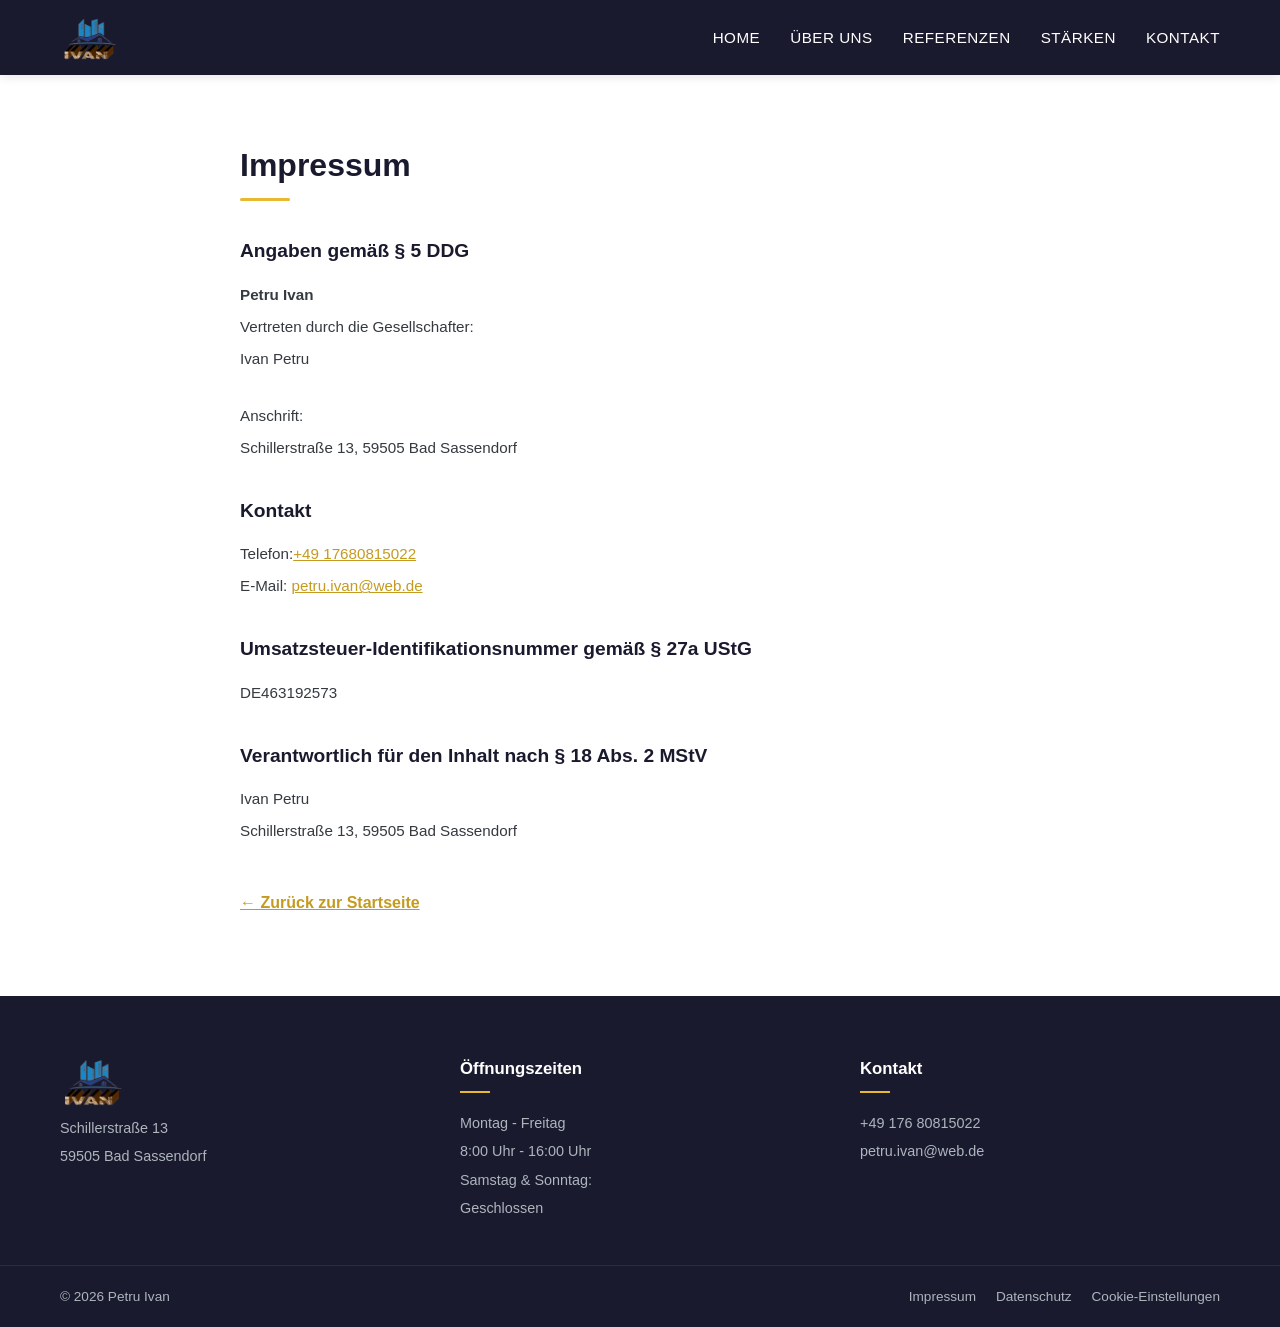
==== impressum.html @ 62a2ac3f "Initial commit: construction company presentation website" ====
<!DOCTYPE html>
<html lang="de">
<head>
    <meta charset="UTF-8">
    <meta name="viewport" content="width=device-width, initial-scale=1.0">
    <title>Impressum — Petru Ivan</title>
    <link rel="stylesheet" href="css/style.css">
    <style>
        .impressum-page {
            padding: 140px 0 80px;
        }
        .impressum-content {
            max-width: 800px;
            margin: 0 auto;
        }
        .impressum-content h2 {
            font-family: var(--font-heading);
            font-size: 2rem;
            font-weight: 700;
            color: var(--secondary);
            margin-bottom: 30px;
            position: relative;
            padding-bottom: 10px;
        }
        .impressum-content h2::after {
            content: '';
            position: absolute;
            bottom: 0;
            left: 0;
            width: 50px;
            height: 3px;
            background: var(--primary);
            border-radius: 2px;
        }
        .impressum-content h3 {
            font-family: var(--font-heading);
            font-size: 1.2rem;
            font-weight: 600;
            color: var(--secondary);
            margin: 35px 0 15px;
        }
        .impressum-content p {
            color: var(--gray-dark);
            font-size: 0.95rem;
            line-height: 1.7;
            margin-bottom: 6px;
        }
        .impressum-content a {
            color: var(--primary-dark);
            text-decoration: underline;
        }
        .placeholder {
            color: #999;
            font-style: italic;
        }
        .back-link {
            display: inline-block;
            margin-top: 40px;
            color: var(--primary-dark);
            font-weight: 600;
            text-decoration: none;
        }
        .back-link:hover {
            text-decoration: underline;
        }
    </style>
</head>
<body>

    <nav class="navbar scrolled">
        <div class="container nav-container">
            <a href="index.html" class="logo">
                <img src="logo.png" alt="Ivan" class="logo-img">
            </a>
            <button class="hamburger" aria-label="Meniu">
                <span></span>
                <span></span>
                <span></span>
            </button>
            <ul class="nav-links">
                <li><a href="index.html#acasa">Home</a></li>
                <li><a href="index.html#despre-noi">Über uns</a></li>
                <li><a href="index.html#galerie">Referenzen</a></li>
                <li><a href="index.html#strengths">Stärken</a></li>
                <li><a href="index.html#contact">Kontakt</a></li>
            </ul>
        </div>
    </nav>

    <section class="impressum-page">
        <div class="container">
            <div class="impressum-content">
                <h2>Impressum</h2>

                <h3>Angaben gemäß § 5 DDG</h3>
                <p><strong>Petru Ivan</strong></p>
                <p>Vertreten durch die Gesellschafter:</p>
                <p>Ivan Petru</p>
                <br>
                <p>Anschrift:</p>
                <p>Schillerstraße 13, 59505 Bad Sassendorf</p>
                                       
                <h3>Kontakt</h3>
                <p>Telefon:<a href="tel:+4917680815022">+49 17680815022</a></p>
                <p>E-Mail: <a href="mailto:petru.ivan@web.de">petru.ivan@web.de</a></p>

                <h3>Umsatzsteuer-Identifikationsnummer gemäß § 27a UStG</h3>
                <p>DE463192573</p>

                <h3>Verantwortlich für den Inhalt nach § 18 Abs. 2 MStV</h3>
                <p>Ivan Petru</p>
                <p>Schillerstraße 13, 59505 Bad Sassendorf</p>

                <a href="index.html" class="back-link">&larr; Zurück zur Startseite</a>
            </div>
        </div>
    </section>

    <footer class="footer">
        <div class="container footer-grid">
            <div class="footer-col footer-col-brand">
                <div class="footer-logo">
                    <img src="logo.png" alt="Ivan" class="footer-logo-img">
                </div>
                <div class="footer-address">
                    <p>Schillerstraße 13</p>
                    <p>59505 Bad Sassendorf</p>
                </div>
            </div>
            <div class="footer-col">
                <h4>Öffnungszeiten</h4>
                <p>Montag - Freitag</p>
                <p>8:00 Uhr - 16:00 Uhr</p>
                <p>Samstag &amp; Sonntag:</p>
                <p>Geschlossen</p>
            </div>
            <div class="footer-col">
                <h4>Kontakt</h4>
                <p><a href="tel:+4917680815022">+49 176 80815022</a></p>
                <p><a href="mailto:petru.ivan@web.de">petru.ivan@web.de</a></p>
            </div>
        </div>
        <div class="footer-bottom">
            <div class="container footer-bottom-content">
                <p>&copy; 2026 Petru Ivan</p>
                <div class="footer-legal">
                    <a href="impressum.html">Impressum</a>
                    <a href="datenschutz.html">Datenschutz</a>
                    <a href="cookie-einstellungen.html">Cookie-Einstellungen</a>
                </div>
            </div>
        </div>
    </footer>

    <script src="js/script.js"></script>
</body>
</html>
---- css/style.css ----
/* ============================================
   ConstructPro - Construction Company Website
   ============================================ */

/* CSS Variables */
:root {
    --primary: #e8b830;
    --primary-dark: #c49a20;
    --secondary: #1a1a2e;
    --dark: #16213e;
    --darker: #0f1629;
    --light: #f5f5f5;
    --white: #ffffff;
    --gray: #6c757d;
    --gray-dark: #343a40;
    --text: #333333;
    --text-light: #adb5bd;
    --font-heading: 'Helvetica Neue', Helvetica, Arial, sans-serif;
    --font-body: 'Helvetica Neue', Helvetica, Arial, sans-serif;
    --transition: all 0.3s ease;
    --shadow: 0 5px 20px rgba(0, 0, 0, 0.15);
    --shadow-hover: 0 10px 30px rgba(0, 0, 0, 0.25);
    --radius: 8px;
}

/* Reset */
*,
*::before,
*::after {
    margin: 0;
    padding: 0;
    box-sizing: border-box;
}

html {
    scroll-behavior: smooth;
    scroll-padding-top: 80px;
}

body {
    font-family: var(--font-body);
    color: var(--text);
    line-height: 1.6;
    overflow-x: hidden;
}

.container {
    max-width: 1200px;
    margin: 0 auto;
    padding: 0 20px;
}

a {
    text-decoration: none;
    color: inherit;
}

ul {
    list-style: none;
}

img {
    max-width: 100%;
    height: auto;
}

/* ============================================
   Navbar
   ============================================ */
.navbar {
    position: fixed;
    top: 0;
    left: 0;
    width: 100%;
    z-index: 1000;
    background: var(--secondary);
    transition: var(--transition);
    box-shadow: 0 2px 10px rgba(0, 0, 0, 0.1);
}

.navbar.scrolled {
    background: rgba(26, 26, 46, 0.97);
    backdrop-filter: blur(10px);
}

.nav-container {
    display: flex;
    justify-content: space-between;
    align-items: center;
    height: 75px;
}

.logo {
    display: flex;
    flex-direction: column;
    align-items: center;
    gap: 2px;
}

.logo-img {
    height: 45px;
    width: auto;
    display: block;
}

.logo-sub {
    font-family: var(--font-heading);
    font-size: 0.55rem;
    font-weight: 300;
    color: var(--white);
    line-height: 1.2;
    letter-spacing: 0.5px;
}

.nav-links {
    display: flex;
    gap: 30px;
    align-items: center;
}

.nav-links a {
    color: var(--white);
    font-family: var(--font-heading);
    font-weight: 500;
    font-size: 0.95rem;
    text-transform: uppercase;
    letter-spacing: 0.5px;
    padding: 8px 0;
    position: relative;
    transition: var(--transition);
}

.nav-links a::after {
    content: '';
    position: absolute;
    bottom: 0;
    left: 0;
    width: 0;
    height: 2px;
    background: var(--primary);
    transition: var(--transition);
}

.nav-links a:hover,
.nav-links a.active {
    color: var(--primary);
}

.nav-links a:hover::after,
.nav-links a.active::after {
    width: 100%;
}

.hamburger {
    display: none;
    flex-direction: column;
    gap: 5px;
    cursor: pointer;
    background: none;
    border: none;
    padding: 5px;
}

.hamburger span {
    display: block;
    width: 28px;
    height: 3px;
    background: var(--white);
    border-radius: 3px;
    transition: var(--transition);
}

.hamburger.active span:nth-child(1) {
    transform: rotate(45deg) translate(5px, 5px);
}

.hamburger.active span:nth-child(2) {
    opacity: 0;
}

.hamburger.active span:nth-child(3) {
    transform: rotate(-45deg) translate(7px, -6px);
}

/* ============================================
   Hero Section
   ============================================ */
.hero {
    display: flex;
    min-height: 100vh;
    background: var(--secondary);
}

.hero-left {
    flex: 1.15;
    display: flex;
    align-items: center;
    background: linear-gradient(135deg, var(--secondary) 0%, var(--dark) 50%, var(--darker) 100%);
    position: relative;
    overflow: hidden;
    padding: 120px 60px 80px;
}

.hero-left::before {
    content: '';
    position: absolute;
    top: -50%;
    right: -50%;
    width: 600px;
    height: 600px;
    background: radial-gradient(circle, rgba(232, 184, 48, 0.08) 0%, transparent 70%);
    border-radius: 50%;
}

.hero-text {
    position: relative;
    z-index: 1;
    max-width: 550px;
}

.hero-text h1 {
    font-family: var(--font-heading);
    font-size: 3.5rem;
    font-weight: 500;
    color: var(--white);
    line-height: 1.15;
    margin-bottom: 20px;
    animation: fadeInUp 0.8s ease;
}

.hero-text h1 span {
    color: var(--primary);
}

.hero-text p {
    font-size: 1.15rem;
    color: var(--text-light);
    margin-bottom: 35px;
    animation: fadeInUp 0.8s ease 0.2s both;
}

.hero-buttons {
    display: flex;
    gap: 15px;
    flex-wrap: wrap;
    animation: fadeInUp 0.8s ease 0.4s both;
}

.hero-right {
    flex: 0.85;
    position: relative;
    overflow: hidden;
    height: 80vh;
    align-self: center;
    margin: auto 0;
}

.hero-image {
    width: 100%;
    height: 100%;
    object-fit: cover;
    display: block;
}

.hero-logo-overlay {
    position: absolute;
    inset: 0;
    display: flex;
    flex-direction: column;
    align-items: center;
    justify-content: center;
    background: rgba(26, 26, 46, 0.55);
    gap: 5px;
}

.hero-logo-overlay img {
    width: 50%;
    height: 45%;
    object-fit: contain;
    filter: drop-shadow(0 0 40px rgba(0, 0, 0, 0.6));
}

.hero-logo-sub {
    font-family: var(--font-heading);
    font-size: 1.35rem;
    font-weight: 700;
    color: var(--white);
    text-align: center;
    letter-spacing: 1px;
    line-height: 1.3;
    text-shadow: 0 2px 10px rgba(0, 0, 0, 0.5);
    -webkit-text-stroke: 1.5px #3b82f6;
}

/* Buttons */
.btn {
    display: inline-block;
    padding: 14px 32px;
    font-family: var(--font-heading);
    font-weight: 600;
    font-size: 0.9rem;
    text-transform: uppercase;
    letter-spacing: 0.5px;
    border-radius: var(--radius);
    border: 2px solid transparent;
    cursor: pointer;
    transition: var(--transition);
}

.btn-primary {
    background: var(--primary);
    color: var(--secondary);
    border-color: var(--primary);
}

.btn-primary:hover {
    background: transparent;
    color: var(--primary);
}

.btn-secondary {
    background: transparent;
    color: var(--white);
    border-color: var(--white);
}

.btn-secondary:hover {
    background: var(--white);
    color: var(--secondary);
}

.btn-block {
    width: 100%;
}

/* ============================================
   Section Common
   ============================================ */
section {
    padding: 100px 0;
}

.section-header {
    text-align: center;
    margin-bottom: 60px;
}

.section-header h2 {
    font-family: var(--font-heading);
    font-size: 2.5rem;
    font-weight: 400;
    color: var(--secondary);
    margin-bottom: 10px;
    position: relative;
    display: inline-block;
}

.section-header h2::after {
    content: '';
    position: absolute;
    bottom: -8px;
    left: 50%;
    transform: translateX(-50%);
    width: 60px;
    height: 3px;
    background: var(--primary);
    border-radius: 2px;
}

.section-header p {
    color: var(--gray);
    font-size: 1.05rem;
    margin-top: 15px;
}

/* ============================================
   About Section
   ============================================ */
.about {
    background: var(--white);
}

.about-grid {
    display: grid;
    grid-template-columns: 1fr 1fr;
    gap: 60px;
    align-items: center;
}

.about-image {
    display: flex;
    align-items: center;
    justify-content: center;
}

.about-title-big {
    font-family: var(--font-heading);
    font-size: 5rem;
    font-weight: 500;
    color: var(--primary);
    line-height: 1;
    text-align: center;
}

.about-title-big::first-line {
    color: var(--secondary);
}

.about-text h3 {
    font-family: var(--font-heading);
    font-size: 1.8rem;
    font-weight: 400;
    color: var(--secondary);
    margin-bottom: 20px;
}

.about-text p {
    color: var(--gray-dark);
    margin-bottom: 15px;
    font-size: 1rem;
}

.about-list {
    list-style: none;
    margin-top: 10px;
}

.about-list li {
    padding: 10px 0;
    padding-left: 28px;
    position: relative;
    color: var(--gray-dark);
    font-size: 0.95rem;
    border-bottom: 1px solid #eee;
}

.about-list li:last-child {
    border-bottom: none;
}

.about-list li::before {
    content: '✓';
    position: absolute;
    left: 0;
    top: 10px;
    color: var(--primary);
    font-weight: 400;
    font-size: 1rem;
}

.about-list li strong {
    color: var(--secondary);
}

.stats {
    display: grid;
    grid-template-columns: repeat(3, 1fr);
    gap: 20px;
    margin-top: 35px;
}

.stat {
    text-align: center;
    padding: 20px 10px;
    background: var(--light);
    border-radius: var(--radius);
    transition: var(--transition);
}

.stat:hover {
    transform: translateY(-3px);
    box-shadow: var(--shadow);
}

.stat-number {
    display: block;
    font-family: var(--font-heading);
    font-size: 2.2rem;
    font-weight: 500;
    color: var(--primary);
}

.stat-label {
    display: block;
    font-size: 0.85rem;
    color: var(--gray);
    margin-top: 5px;
    font-weight: 500;
}

/* ============================================
   Gallery / Carousel Section
   ============================================ */
.gallery {
    background: var(--light);
}

.carousel {
    position: relative;
    max-width: 900px;
    margin: 0 auto;
    overflow: hidden;
    border-radius: var(--radius);
    box-shadow: var(--shadow);
}

.carousel-track {
    display: flex;
    transition: transform 0.5s ease-in-out;
}

.carousel-slide {
    min-width: 100%;
}

.carousel-slide img {
    width: 100%;
    height: 500px;
    object-fit: cover;
    display: block;
}

.carousel-btn {
    position: absolute;
    top: 50%;
    transform: translateY(-50%);
    background: rgba(26, 26, 46, 0.7);
    color: var(--white);
    border: none;
    width: 50px;
    height: 50px;
    border-radius: 50%;
    font-size: 1.2rem;
    cursor: pointer;
    transition: var(--transition);
    display: flex;
    align-items: center;
    justify-content: center;
    z-index: 2;
}

.carousel-btn:hover {
    background: var(--primary);
    color: var(--secondary);
}

.carousel-btn.prev {
    left: 15px;
}

.carousel-btn.next {
    right: 15px;
}

.carousel-dots {
    position: absolute;
    bottom: 20px;
    left: 50%;
    transform: translateX(-50%);
    display: flex;
    gap: 10px;
    z-index: 2;
}

.carousel-dot {
    width: 12px;
    height: 12px;
    border-radius: 50%;
    background: rgba(255, 255, 255, 0.5);
    border: none;
    cursor: pointer;
    transition: var(--transition);
}

.carousel-dot.active {
    background: var(--primary);
}

.carousel-slide img {
    cursor: pointer;
}

/* ============================================
   Lightbox
   ============================================ */
.lightbox {
    display: none;
    position: fixed;
    inset: 0;
    background: rgba(0, 0, 0, 0.9);
    z-index: 10000;
    align-items: center;
    justify-content: center;
    padding: 40px;
}

.lightbox.open {
    display: flex;
}

.lightbox-img {
    max-width: 90%;
    max-height: 90vh;
    object-fit: contain;
    border-radius: 4px;
}

.lightbox-close {
    position: absolute;
    top: 20px;
    right: 30px;
    color: var(--white);
    font-size: 40px;
    cursor: pointer;
    transition: var(--transition);
    line-height: 1;
}

.lightbox-close:hover {
    color: var(--primary);
}

/* ============================================
   Strengths Section
   ============================================ */
.strengths {
    background: var(--white);
}

.strengths-grid {
    display: grid;
    grid-template-columns: repeat(2, 1fr);
    gap: 30px;
}

.strength-image-card {
    border-radius: var(--radius);
    overflow: hidden;
    box-shadow: var(--shadow);
    background: var(--white);
    transition: var(--transition);
}

.strength-image-card:hover {
    transform: translateY(-5px);
    box-shadow: var(--shadow-hover);
}

.strength-image-card img {
    width: 100%;
    height: 350px;
    object-fit: cover;
    display: block;
}

.strength-caption {
    padding: 25px;
}

.strength-caption h4 {
    font-family: var(--font-heading);
    font-size: 1.15rem;
    font-weight: 400;
    color: var(--secondary);
    margin-bottom: 10px;
}

.strength-caption p {
    font-size: 0.9rem;
    color: var(--gray);
    line-height: 1.6;
}

/* ============================================
   Contact Section
   ============================================ */
.contact {
    background: var(--white);
}

.contact-simple {
    display: flex;
    justify-content: center;
    gap: 40px;
    flex-wrap: wrap;
    max-width: 700px;
    margin: 0 auto;
}

.contact-card {
    flex: 1;
    min-width: 250px;
    text-align: center;
    padding: 40px 30px;
    border-radius: var(--radius);
    background: var(--light);
    transition: var(--transition);
}

.contact-card:hover {
    transform: translateY(-5px);
    box-shadow: var(--shadow);
}

.contact-card-icon {
    display: inline-flex;
    align-items: center;
    justify-content: center;
    width: 64px;
    height: 64px;
    border-radius: 50%;
    background: var(--primary);
    color: var(--secondary);
    margin-bottom: 15px;
}

.contact-card:hover .contact-card-icon {
    background: var(--secondary);
    color: var(--primary);
}

.contact-card-value {
    font-family: var(--font-heading);
    font-size: 1.1rem;
    font-weight: 600;
    color: var(--secondary);
    text-decoration: none;
    transition: var(--transition);
}

.contact-card-value:hover {
    color: var(--primary);
}

/* ============================================
   Cookie Banner
   ============================================ */
.cookie-banner {
    position: fixed;
    bottom: 0;
    left: 0;
    width: 100%;
    background: var(--secondary);
    color: var(--white);
    z-index: 9999;
    padding: 20px 0;
    box-shadow: 0 -4px 20px rgba(0, 0, 0, 0.3);
    display: none;
}

.cookie-banner.visible {
    display: block;
}

.cookie-banner-content {
    display: flex;
    align-items: center;
    justify-content: space-between;
    gap: 20px;
    flex-wrap: wrap;
}

.cookie-banner-text {
    flex: 1;
    min-width: 250px;
}

.cookie-banner-text p {
    font-size: 0.9rem;
    line-height: 1.6;
    margin: 0;
}

.cookie-banner-text a {
    color: var(--primary);
    text-decoration: underline;
}

.cookie-banner-buttons {
    display: flex;
    gap: 10px;
    flex-shrink: 0;
}

.btn-sm {
    padding: 10px 20px;
    font-size: 0.8rem;
}

.btn-outline {
    background: transparent;
    color: var(--white);
    border-color: rgba(255, 255, 255, 0.3);
}

.btn-outline:hover {
    background: rgba(255, 255, 255, 0.1);
    border-color: var(--white);
}

/* ============================================
   Footer
   ============================================ */
.footer {
    background: var(--secondary);
    color: var(--text-light);
    padding-top: 60px;
}

.footer-grid {
    display: grid;
    grid-template-columns: repeat(3, 1fr);
    gap: 40px;
    padding-bottom: 40px;
}

.footer-col p {
    font-size: 0.9rem;
    margin-bottom: 4px;
    line-height: 1.7;
}

.footer-logo {
    display: flex;
    align-items: center;
    gap: 8px;
    margin-bottom: 10px;
}

.footer-logo-text {
    display: flex;
    flex-direction: column;
}

.footer-logo-img {
    height: 50px;
    width: auto;
}

.footer-logo-sub {
    font-family: var(--font-heading);
    font-size: 0.65rem;
    font-weight: 300;
    color: var(--text-light);
    line-height: 1.2;
    letter-spacing: 0.5px;
}

.footer-col p strong {
    color: var(--white);
}

.footer-col a {
    color: var(--text-light);
    transition: var(--transition);
}

.footer-col a:hover {
    color: var(--primary);
}

.footer h4 {
    font-family: var(--font-heading);
    font-size: 1.05rem;
    font-weight: 600;
    color: var(--white);
    margin-bottom: 18px;
    position: relative;
    padding-bottom: 10px;
}

.footer h4::after {
    content: '';
    position: absolute;
    bottom: 0;
    left: 0;
    width: 30px;
    height: 2px;
    background: var(--primary);
}

.footer-bottom {
    border-top: 1px solid rgba(255, 255, 255, 0.08);
    padding: 20px 0;
}

.footer-bottom-content {
    display: flex;
    justify-content: space-between;
    align-items: center;
    flex-wrap: wrap;
    gap: 15px;
    font-size: 0.85rem;
}

.footer-legal {
    display: flex;
    gap: 20px;
}

.footer-legal a {
    color: var(--text-light);
    transition: var(--transition);
}

.footer-legal a:hover {
    color: var(--primary);
}

/* ============================================
   Animations
   ============================================ */
@keyframes fadeInUp {
    from {
        opacity: 0;
        transform: translateY(30px);
    }
    to {
        opacity: 1;
        transform: translateY(0);
    }
}

/* Scroll Reveal */
.reveal {
    opacity: 0;
    transform: translateY(30px);
    transition: opacity 0.6s ease, transform 0.6s ease;
}

.reveal.visible {
    opacity: 1;
    transform: translateY(0);
}

/* ============================================
   Responsive Design
   ============================================ */
@media (max-width: 992px) {
    .hero-text h1 {
        font-size: 2.5rem;
    }

    .hero-left {
        padding: 100px 40px 60px;
    }

    .about-grid {
        grid-template-columns: 1fr;
    }

    .contact-simple {
        gap: 25px;
    }

    .carousel-slide img {
        height: 350px;
    }

    .strengths-grid {
        grid-template-columns: repeat(2, 1fr);
    }

    .footer-grid {
        grid-template-columns: 1fr 1fr;
    }
}

@media (max-width: 768px) {
    .nav-container {
        height: 65px;
    }

    .hamburger {
        display: flex;
    }

    .nav-links {
        position: fixed;
        top: 65px;
        left: 0;
        width: 100%;
        background: var(--secondary);
        flex-direction: column;
        gap: 0;
        padding: 20px 0;
        transform: translateY(-100%);
        opacity: 0;
        transition: var(--transition);
        pointer-events: none;
    }

    .nav-links.active {
        transform: translateY(0);
        opacity: 1;
        pointer-events: all;
    }

    .nav-links a {
        display: block;
        padding: 15px 20px;
        text-align: center;
    }

    .nav-links a::after {
        display: none;
    }

    section {
        padding: 70px 0;
    }

    .section-header {
        margin-bottom: 40px;
    }

    .section-header h2 {
        font-size: 1.8rem;
    }

    .hero {
        flex-direction: column-reverse;
        min-height: auto;
    }

    .hero-left {
        padding: 100px 25px 50px;
        min-height: auto;
    }

    .hero-right {
        min-height: 40vh;
        max-height: 300px;
        height: auto;
    }

    .hero-logo-sub {
        font-size: 1.4rem;
    }

    .hero-text h1 {
        font-size: 1.8rem;
    }

    .hero-text p {
        font-size: 0.9rem;
    }

    .hero-buttons {
        flex-direction: column;
    }

    .hero-buttons .btn {
        text-align: center;
    }

    .about-grid {
        gap: 30px;
    }

    .about-title-big {
        font-size: 3rem;
    }

    .about-text h3 {
        font-size: 1.3rem;
    }

    .stats {
        grid-template-columns: repeat(3, 1fr);
        gap: 10px;
    }

    .stat-number {
        font-size: 1.5rem;
    }

    .carousel-slide img {
        height: 250px;
    }

    .carousel-btn {
        width: 36px;
        height: 36px;
        font-size: 0.9rem;
    }

    .carousel-btn.prev {
        left: 10px;
    }

    .carousel-btn.next {
        right: 10px;
    }

    .strengths-grid {
        grid-template-columns: 1fr;
        gap: 20px;
    }

    .strength-image-card img {
        height: 250px;
    }

    .contact-simple {
        flex-direction: column;
        gap: 20px;
    }

    .footer-grid {
        grid-template-columns: 1fr;
        gap: 30px;
    }

    .footer-bottom-content {
        flex-direction: column;
        text-align: center;
    }

    .footer-legal {
        flex-direction: column;
        align-items: center;
        gap: 10px;
    }

    .btn {
        text-align: center;
    }
}

@media (max-width: 480px) {
    section {
        padding: 50px 0;
    }

    .section-header {
        margin-bottom: 30px;
    }

    .section-header h2 {
        font-size: 1.6rem;
    }

    .logo-img {
        height: 35px;
    }

    .hero-left {
        padding: 90px 20px 40px;
    }

    .hero-text h1 {
        font-size: 1.5rem;
    }

    .hero-right {
        max-height: 220px;
    }

    .hero-logo-overlay img {
        width: 55%;
        height: 50%;
    }

    .hero-logo-sub {
        font-size: 1.2rem;
    }

    .hero-logo-sub {
        font-size: 1.2rem;
    }

    .about-title-big {
        font-size: 2.5rem;
    }

    .about-text h3 {
    font-size: 1.4rem;
    }

    .stats {
        grid-template-columns: 1fr;
        gap: 10px;
    }

    .stat {
        padding: 15px 10px;
    }

    .stat-number {
    font-size: 1.7rem;
    }

    .carousel-slide img {
        height: 200px;
    }

    .carousel-btn {
        width: 32px;
        height: 32px;
        font-size: 0.8rem;
    }

    .carousel-dots {
        bottom: 10px;
        gap: 8px;
    }

    .carousel-dot {
        width: 10px;
        height: 10px;
    }

    .strengths-grid {
        grid-template-columns: 1fr;
    }

    .strength-image-card img {
        height: 200px;
    }

    .strength-caption {
        padding: 18px;
    }

    .strength-caption h4 {
        font-size: 1rem;
    }

    .strength-caption p {
        font-size: 0.85rem;
    }

    .contact-card {
        min-width: 100%;
        padding: 30px 20px;
    }

    .contact-card-icon {
        width: 52px;
        height: 52px;
    }

    .contact-card-value {
        font-size: 1rem;
    }

    .footer {
        padding-top: 40px;
    }

    .footer h4 {
    font-size: 1.15rem;
    }

    .footer-col p {
        font-size: 0.85rem;
    }

    .footer-logo {
        flex-direction: column;
        align-items: center;
    }

    .cookie-banner {
        padding: 15px 0;
    }

    .cookie-banner-content {
        flex-direction: column;
        text-align: center;
        gap: 12px;
    }

    .cookie-banner-text p {
        font-size: 0.82rem;
    }

    .cookie-banner-buttons {
        flex-direction: row;
        width: 100%;
    }

    .cookie-banner-buttons .btn {
        flex: 1;
        font-size: 0.75rem;
        padding: 10px 12px;
    }
}
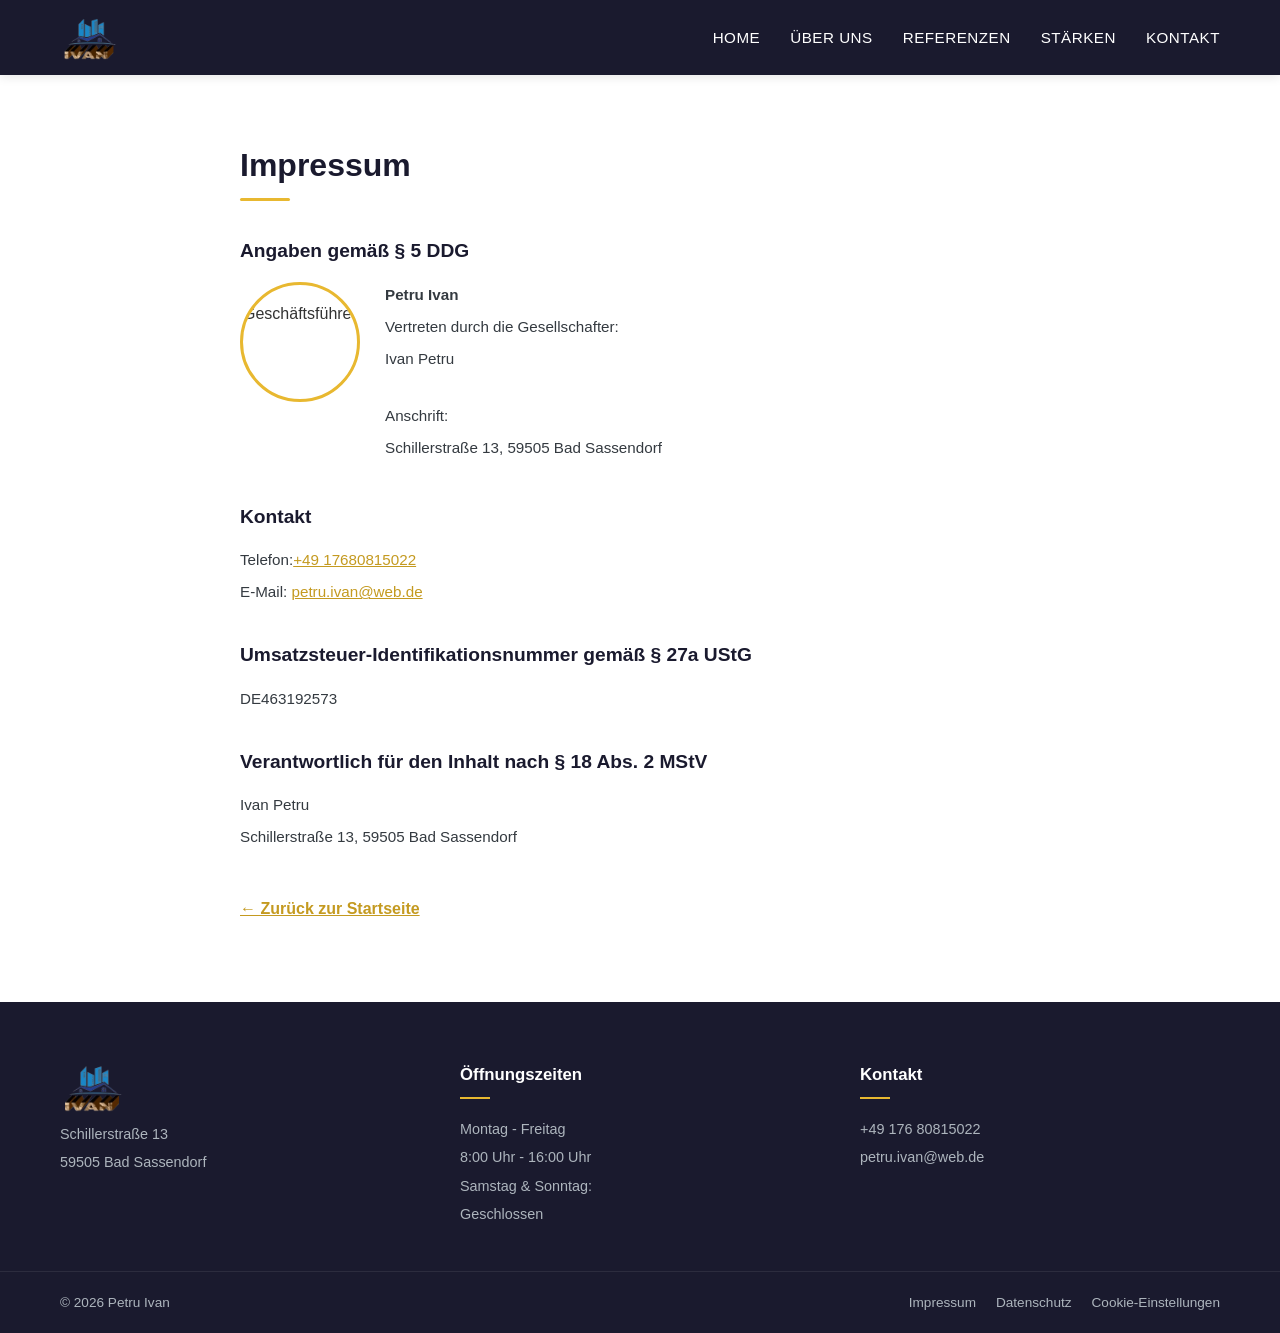
==== commit 6f58e116: "Add profile picture to Impressum" ====
--- a/impressum.html
+++ b/impressum.html
@@ -63,6 +63,20 @@
         .back-link:hover {
             text-decoration: underline;
         }
+        .impressum-profile {
+            display: flex;
+            align-items: flex-start;
+            gap: 25px;
+            flex-wrap: wrap;
+        }
+        .profile-img {
+            width: 120px;
+            height: 120px;
+            border-radius: 50%;
+            object-fit: cover;
+            border: 3px solid var(--primary);
+            flex-shrink: 0;
+        }
     </style>
 </head>
 <body>
@@ -93,12 +107,17 @@
                 <h2>Impressum</h2>
 
                 <h3>Angaben gemäß § 5 DDG</h3>
-                <p><strong>Petru Ivan</strong></p>
-                <p>Vertreten durch die Gesellschafter:</p>
-                <p>Ivan Petru</p>
-                <br>
-                <p>Anschrift:</p>
-                <p>Schillerstraße 13, 59505 Bad Sassendorf</p>
+                <div class="impressum-profile">
+                    <img src="profile.jpg" alt="Geschäftsführer" class="profile-img">
+                    <div>
+                        <p><strong>Petru Ivan</strong></p>
+                        <p>Vertreten durch die Gesellschafter:</p>
+                        <p>Ivan Petru</p>
+                        <br>
+                        <p>Anschrift:</p>
+                        <p>Schillerstraße 13, 59505 Bad Sassendorf</p>
+                    </div>
+                </div>
                                        
                 <h3>Kontakt</h3>
                 <p>Telefon:<a href="tel:+4917680815022">+49 17680815022</a></p>
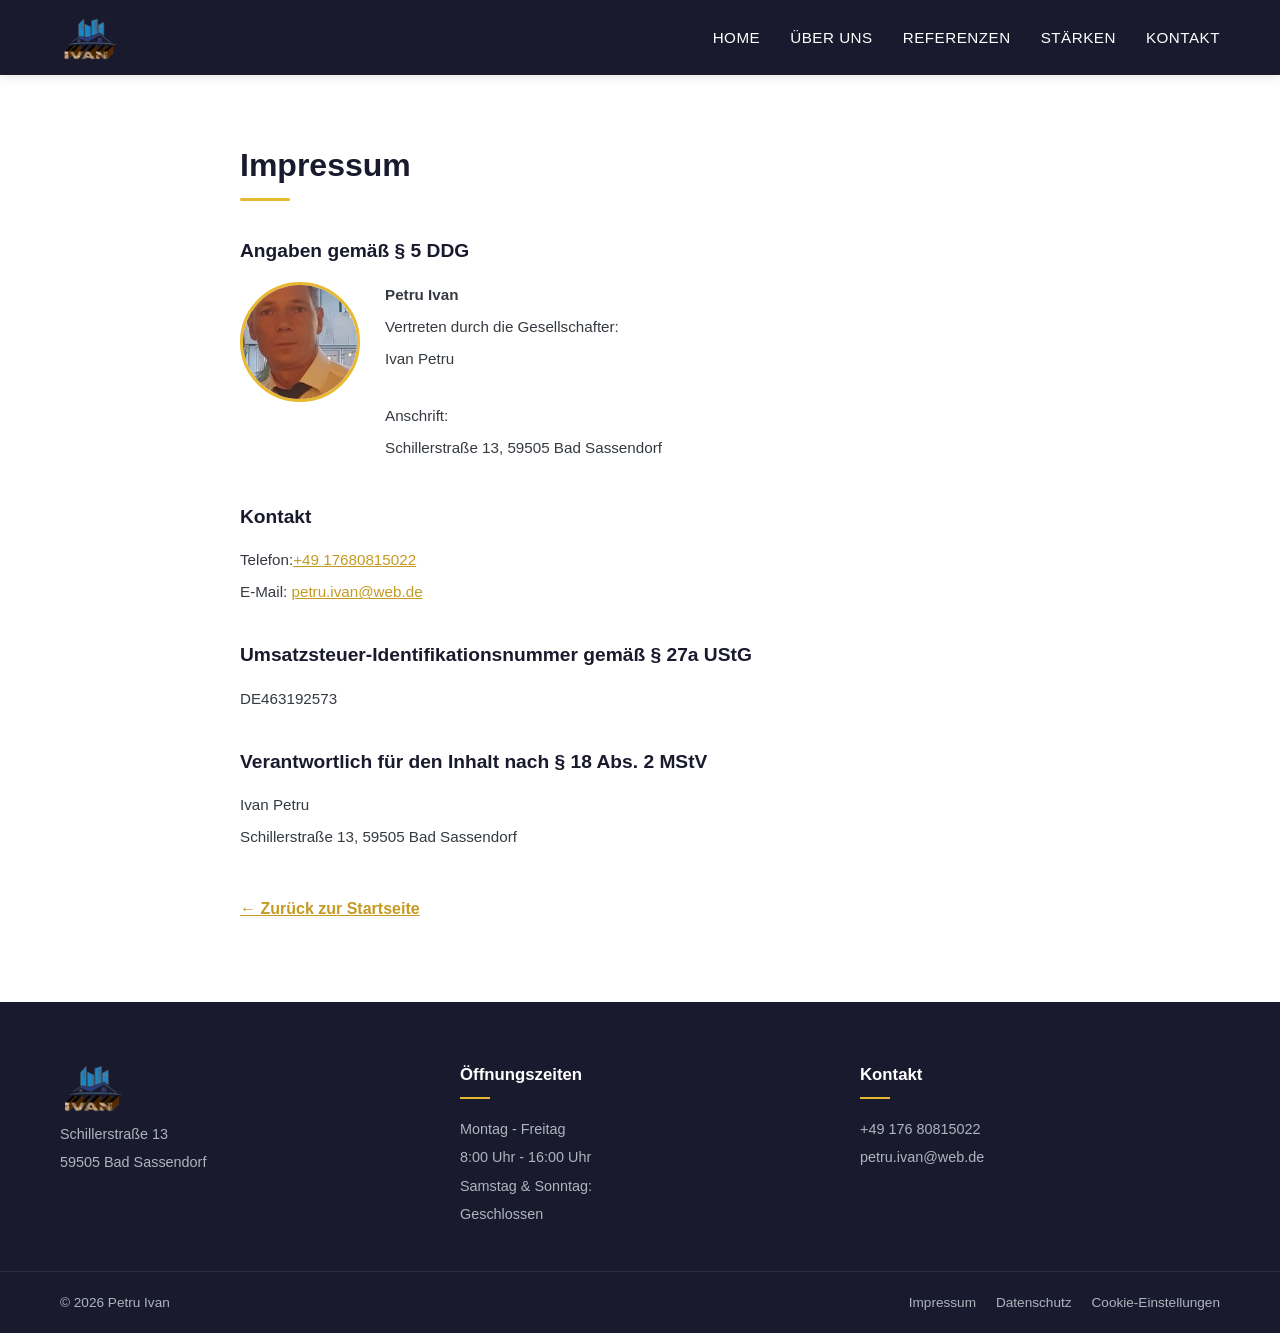
==== commit afd830a4: "Fix profile image case sensitivity" ====
--- a/impressum.html
+++ b/impressum.html
@@ -108,7 +108,7 @@
 
                 <h3>Angaben gemäß § 5 DDG</h3>
                 <div class="impressum-profile">
-                    <img src="profile.jpg" alt="Geschäftsführer" class="profile-img">
+                    <img src="profile.JPG" alt="Geschäftsführer" class="profile-img">
                     <div>
                         <p><strong>Petru Ivan</strong></p>
                         <p>Vertreten durch die Gesellschafter:</p>
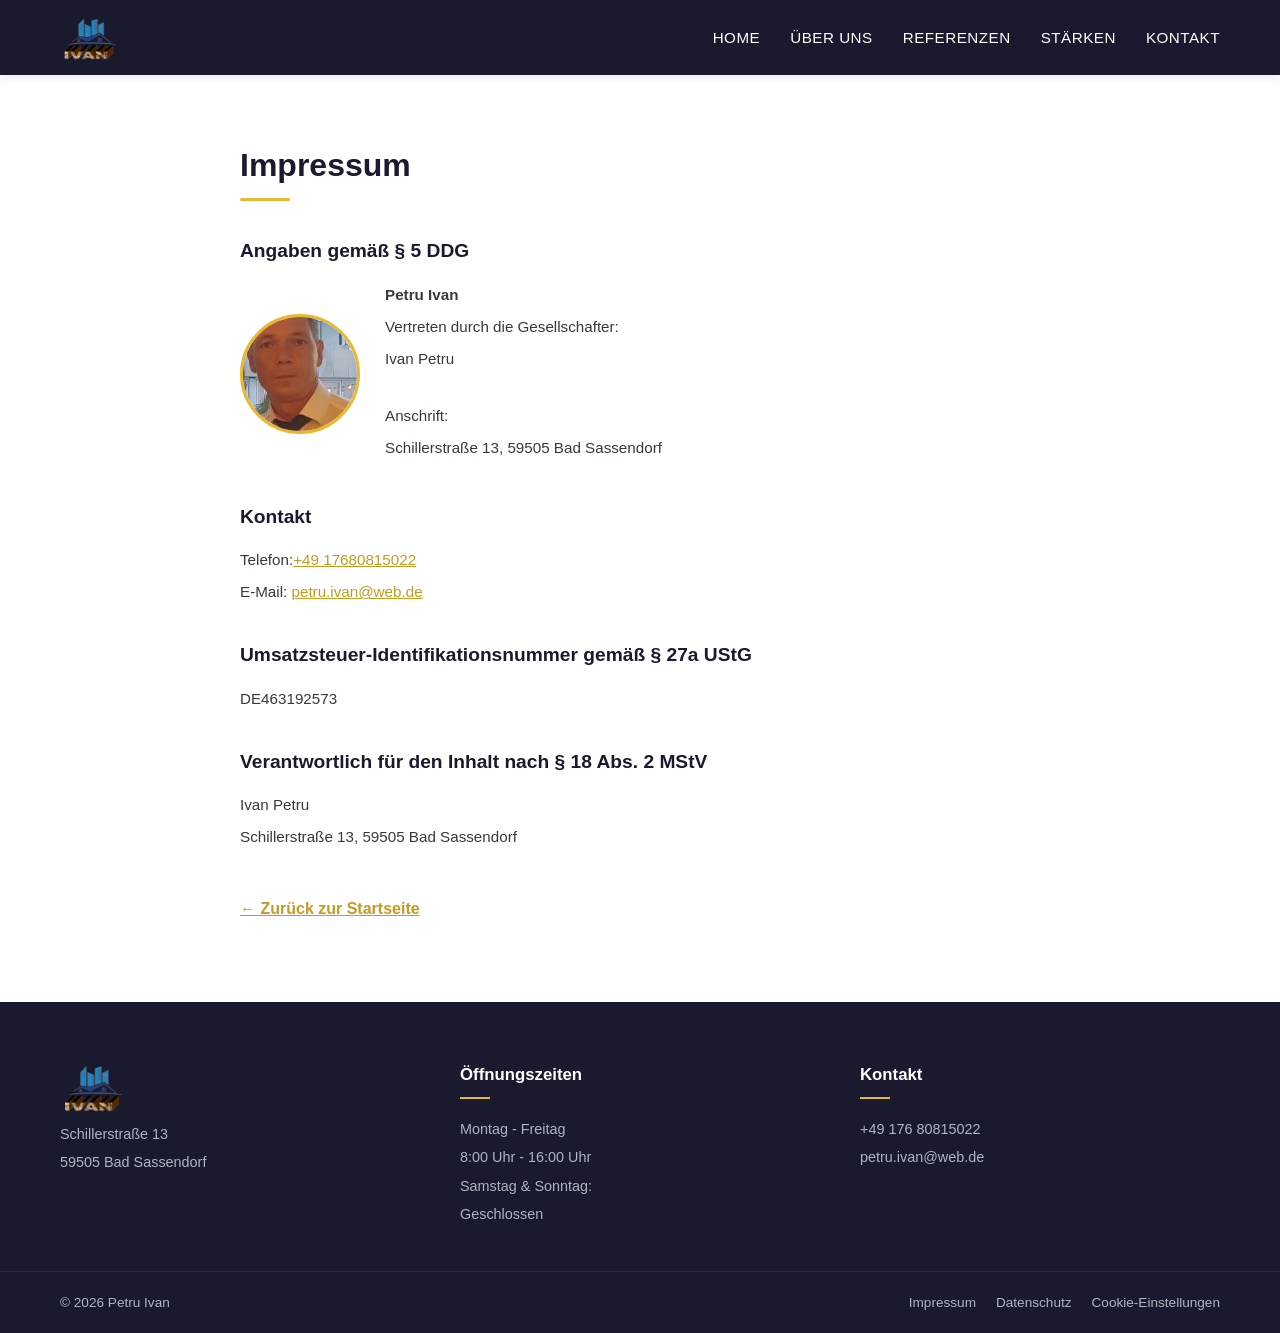
==== commit c1f37b34: "Center profile image vertically" ====
--- a/impressum.html
+++ b/impressum.html
@@ -65,7 +65,7 @@
         }
         .impressum-profile {
             display: flex;
-            align-items: flex-start;
+            align-items: center;
             gap: 25px;
             flex-wrap: wrap;
         }
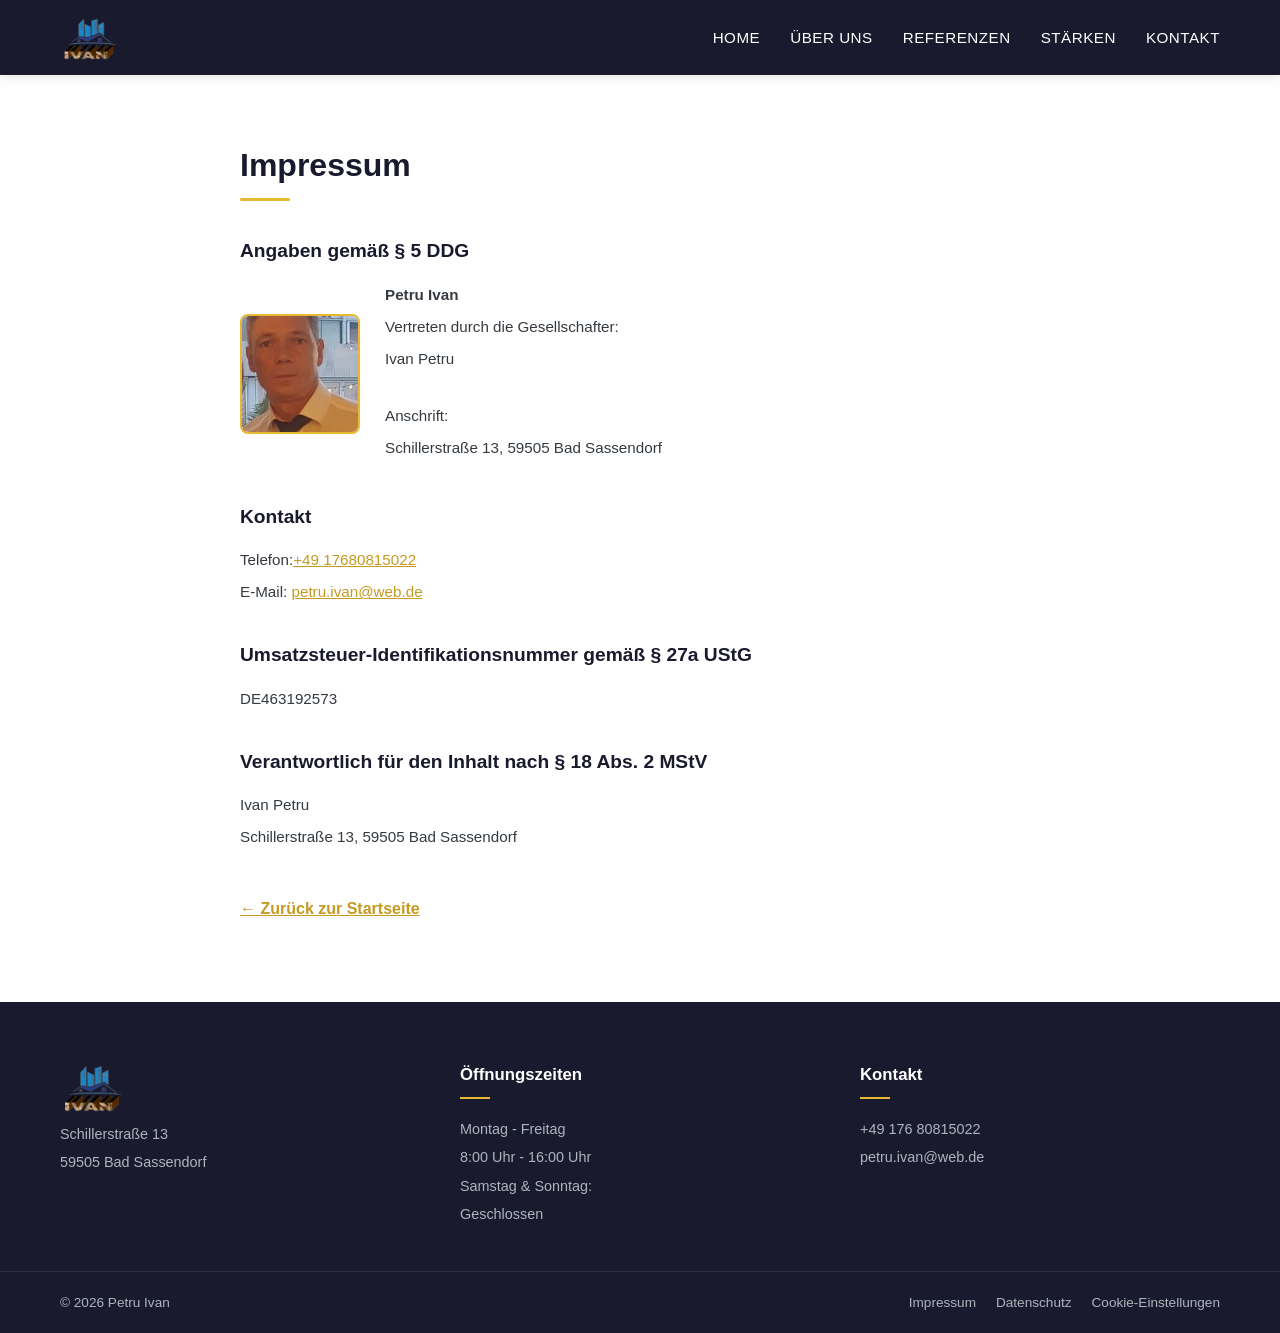
==== commit 8dd76f38: "Make profile image square" ====
--- a/impressum.html
+++ b/impressum.html
@@ -72,9 +72,10 @@
         .profile-img {
             width: 120px;
             height: 120px;
-            border-radius: 50%;
+            border-radius: 8px;
             object-fit: cover;
-            border: 3px solid var(--primary);
+            object-position: center;
+            border: 2px solid var(--primary);
             flex-shrink: 0;
         }
     </style>
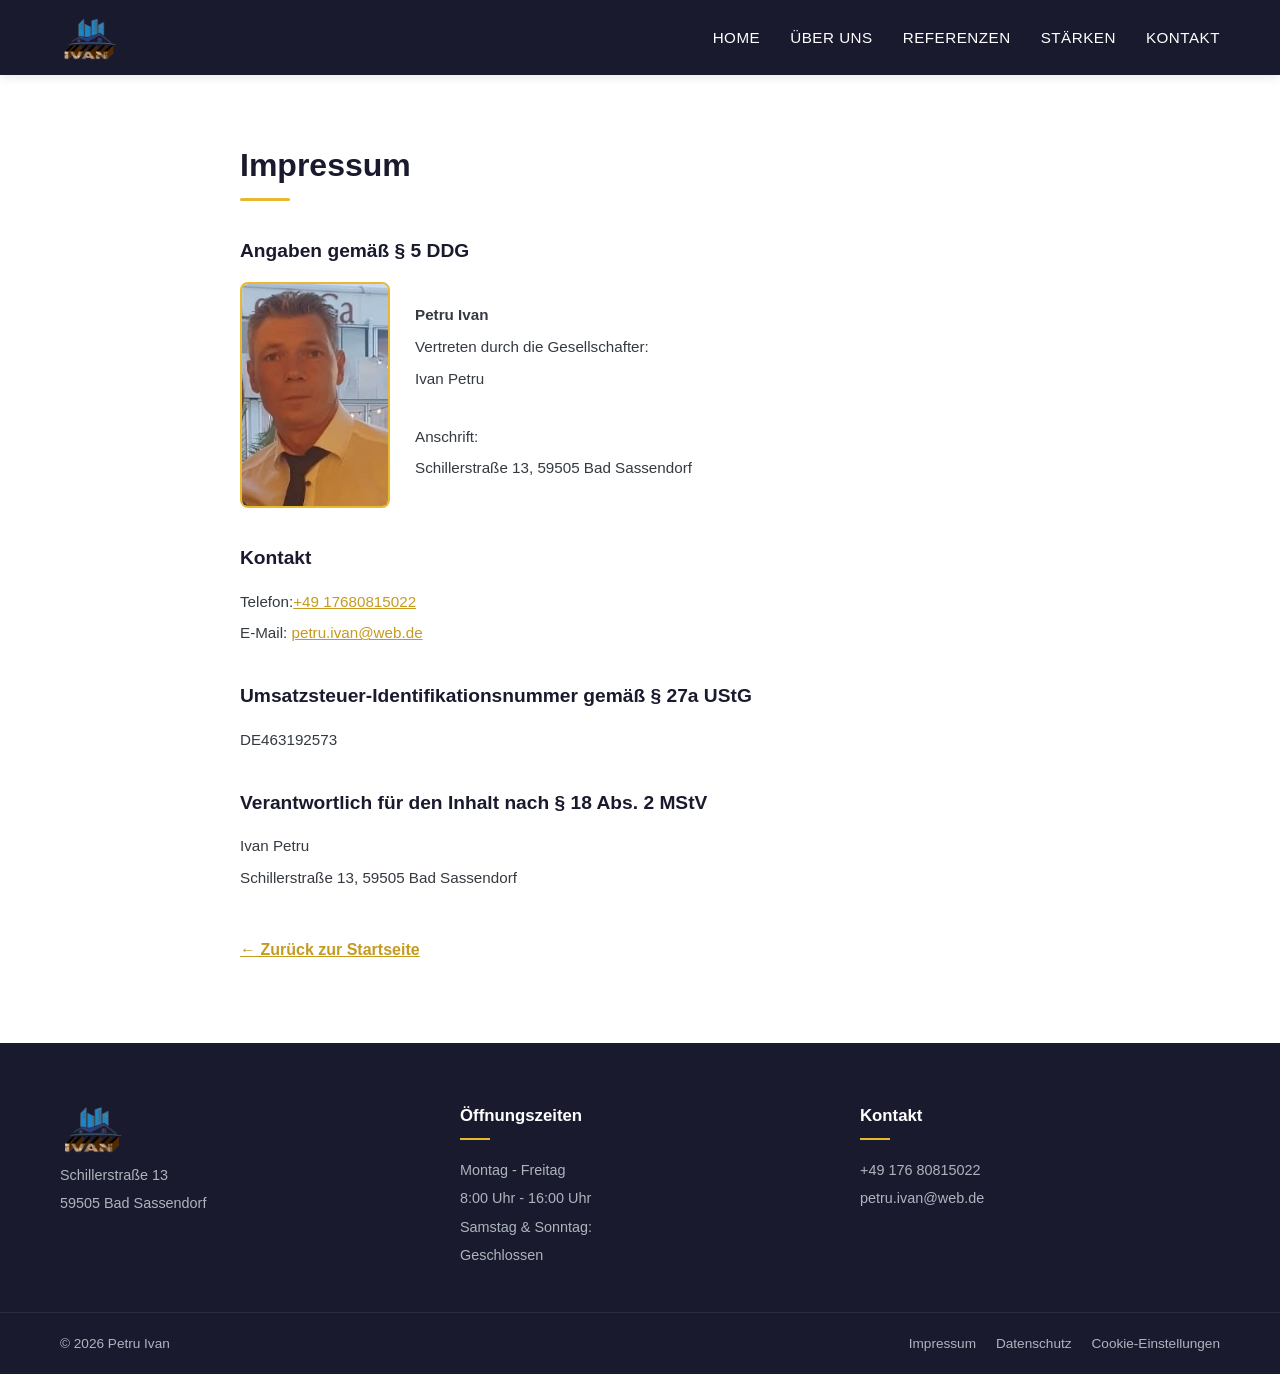
==== commit d117a8f2: "Make profile image rectangular, full image visible" ====
--- a/impressum.html
+++ b/impressum.html
@@ -70,11 +70,10 @@
             flex-wrap: wrap;
         }
         .profile-img {
-            width: 120px;
-            height: 120px;
+            width: 150px;
+            height: auto;
             border-radius: 8px;
-            object-fit: cover;
-            object-position: center;
+            object-fit: contain;
             border: 2px solid var(--primary);
             flex-shrink: 0;
         }
